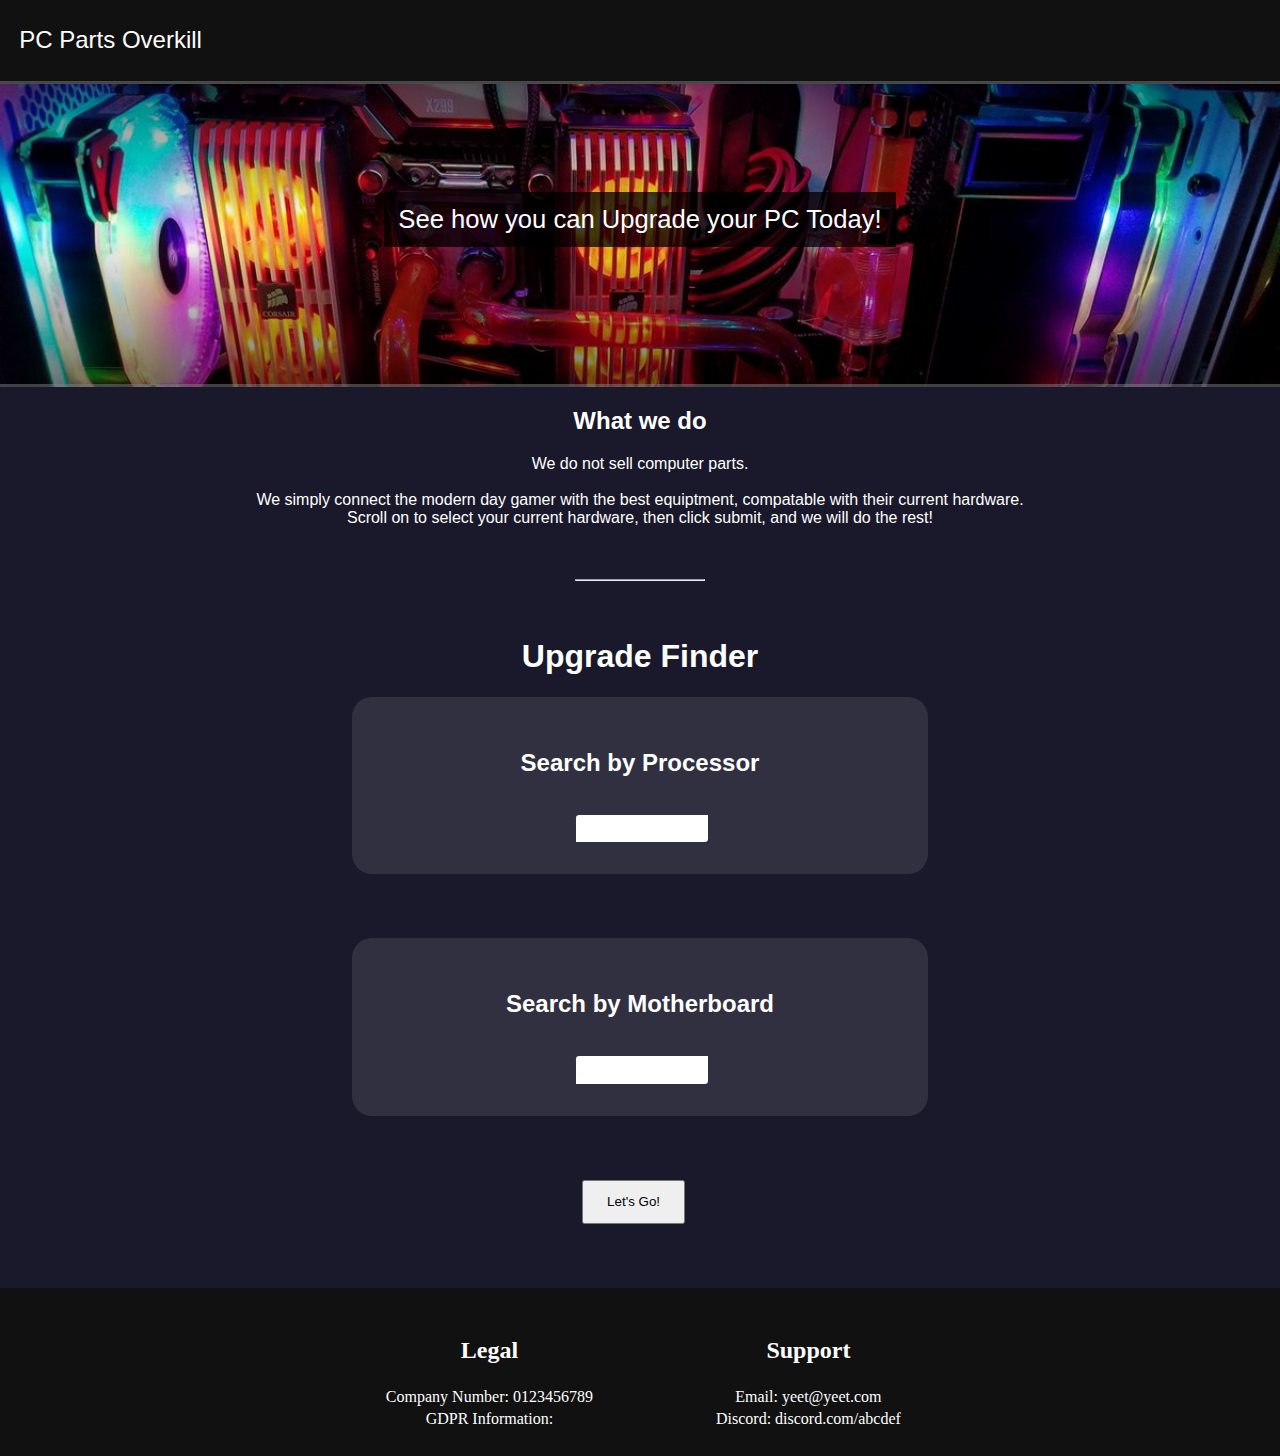
==== index.html @ a08f1a59 "PC Parts Overkill" ====
<!DOCTYPE html>
<html>

<head>
    <title>
        PC Parts Overkill
    </title>

    <link rel="stylesheet" type="text/css" href="index.css">
</head>

<body>
    <header>
        <h2>
            PC Parts Overkill
        </h2>
    </header>

    <div id="landing">
        <h2 onclick="window.location = `http://${window.location.host}#search`;">
            See how you can Upgrade your PC Today!
        </h2>
    </div>

    <div id="process">
        <h2>What we do</h2>

        <p>
            We do not sell computer parts.<br><br>We simply connect the modern day gamer with the best equiptment,
            compatable with their current hardware.
            <br>
            Scroll on to select your current hardware, then click submit, and we will do the rest!
        </p>
    </div>
    <br><br>
    <hr style="width: 10vw; margin: auto;"><br><br>
    <div id="search">
        <h1>
            Upgrade Finder
        </h1>

        <div class="finder">
            <h2>
                Search by Processor
            </h2>
            <br>
            <input>
        </div>

        <div class="finder">
            <h2>
                Search by Motherboard
            </h2>
            <br>
            <input>
        </div>

        <button>
            Let's Go!
        </button>
    </div>

    <footer>
        <table>
            <tr>
                <th>
                    <h2>
                        Legal
                    </h2>
                </th>
                <th>
                    <h2>
                        Support
                    </h2>
                </th>
            </tr>
            <tr>
                <td>
                    Company Number: 0123456789
                </td>
                <td>
                    Email: yeet@yeet.com
                </td>
            </tr>
            <tr>
                <td>
                    <a>GDPR Information: </a>
                </td>
                <td>
                    Discord: discord.com/abcdef
                </td>
            </tr>
        </table>
    </footer>
</body>

</html>
---- index.css ----
html,
body {
    padding: 0;
    margin: 0;
    background-color: rgb(25, 25, 43);
}

body {
    overflow-x: hidden;
}

header {
    position: fixed;
    top: 0;

    padding: 0.5vw;
    width: 100%;

    z-index: 10;

    background-color: #111;

    border-bottom: solid 3px rgba(128, 128, 128, 0.5);
}

header > h2 {
    text-align: left;
    padding-left: 1vw;
    font-family: -apple-system, BlinkMacSystemFont, "Segoe UI", Roboto, Oxygen, Ubuntu, Cantarell, "Open Sans",
        "Helvetica Neue", sans-serif;
    font-weight: 400;
    color: white;
}

#landing {
    background-image: url("Assets/landing.jpg");
    width: 100vw;
    height: 30vw;
    background-size: 100vw;
    background-repeat: no-repeat;
    border-bottom: solid 3px rgba(128, 128, 128, 0.5);
}

#landing > h2 {
    cursor: pointer;
    position: absolute;
    top: 15vw;
    width: 40vw;
    margin: 0;
    text-align: center;
    padding-top: 1vw;
    padding-bottom: 1vw;
    left: 30vw;
    font-family: -apple-system, BlinkMacSystemFont, "Segoe UI", Roboto, Oxygen, Ubuntu, Cantarell, "Open Sans",
        "Helvetica Neue", sans-serif;
    font-weight: 400;
    color: white;
    font-size: 2vw;
    background-color: rgba(0, 0, 0, 0.75);
}

#process {
    font-family: -apple-system, BlinkMacSystemFont, "Segoe UI", Roboto, Oxygen, Ubuntu, Cantarell, "Open Sans",
        "Helvetica Neue", sans-serif;
    text-align: center;
    color: white;
}

#search > h1 {
    font-family: -apple-system, BlinkMacSystemFont, "Segoe UI", Roboto, Oxygen, Ubuntu, Cantarell, "Open Sans",
        "Helvetica Neue", sans-serif;
    text-align: center;
    color: white;
}

#search > div > h2 {
    font-family: -apple-system, BlinkMacSystemFont, "Segoe UI", Roboto, Oxygen, Ubuntu, Cantarell, "Open Sans",
        "Helvetica Neue", sans-serif;
    text-align: center;
    color: white;
}

.finder {
    width: 40vw;
    margin: auto;
    padding: 2.5vw;
    background-color: rgba(255, 255, 255, 0.1);
    border-radius: 20px;
    margin-bottom: 5vw;
}

.finder > input {
    border: none;
    width: 10vw;
    position: relative;
    left: 15vw;
    height: 2vw;
    border-top-left-radius: 0.25vw;
    border-bottom-right-radius: 0.25vw;
    background-color: #fff;
}

.finder > input:hover {
    background-color: #ccc;
    cursor: pointer;
}

#search > button {
    padding: 1vw;
    width: 8vw;
    position: relative;
    left: 45.5vw;
}

footer {

    margin-top: 5vw;

    background-color: #111;
    padding: 2vw;
    color: white;

    text-align: center;
}

footer > table {
    width: 50vw;
    margin: auto;
}
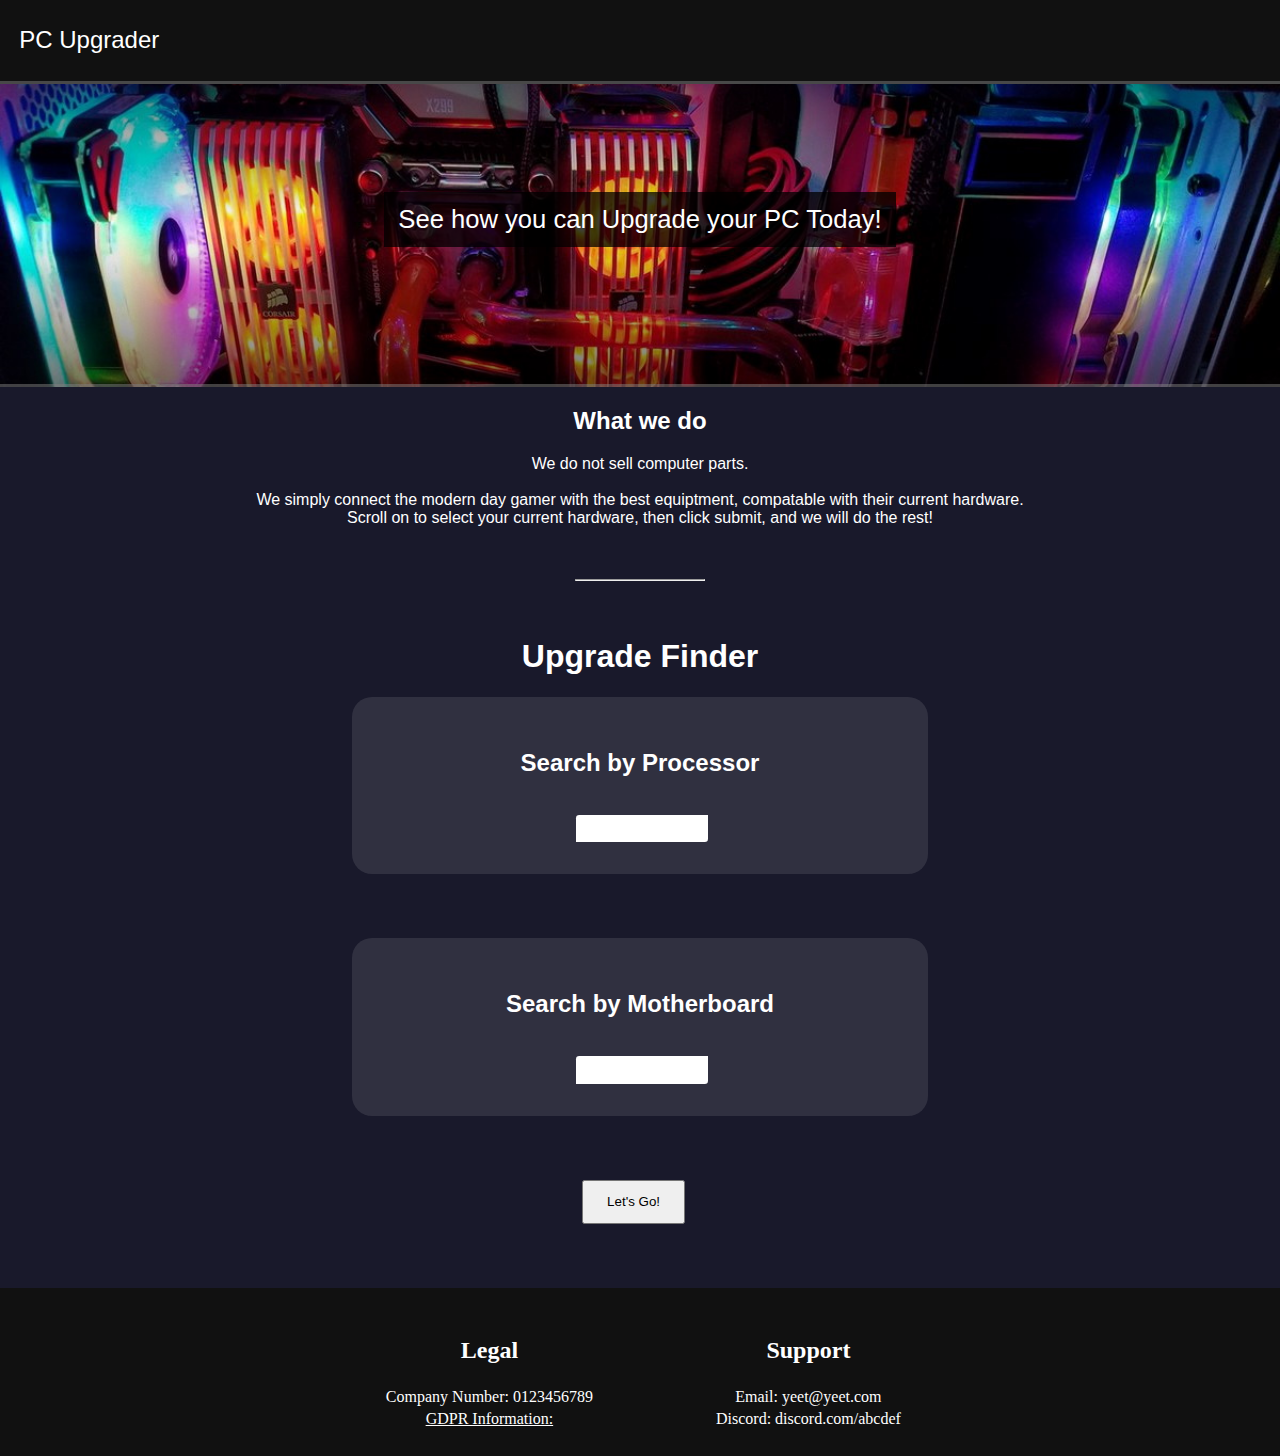
==== commit 3ea8fe1e: "pc changes" ====
--- a/index.html
+++ b/index.html
@@ -3,7 +3,7 @@
 
 <head>
     <title>
-        PC Parts Overkill
+        PC Upgrader
     </title>
 
     <link rel="stylesheet" type="text/css" href="index.css">
@@ -12,7 +12,7 @@
 <body>
     <header>
         <h2>
-            PC Parts Overkill
+            PC Upgrader
         </h2>
     </header>
 
@@ -84,7 +84,7 @@
             </tr>
             <tr>
                 <td>
-                    <a>GDPR Information: </a>
+                    <a href="GDPR/index.html" style="color: white;">GDPR Information: </a>
                 </td>
                 <td>
                     Discord: discord.com/abcdef
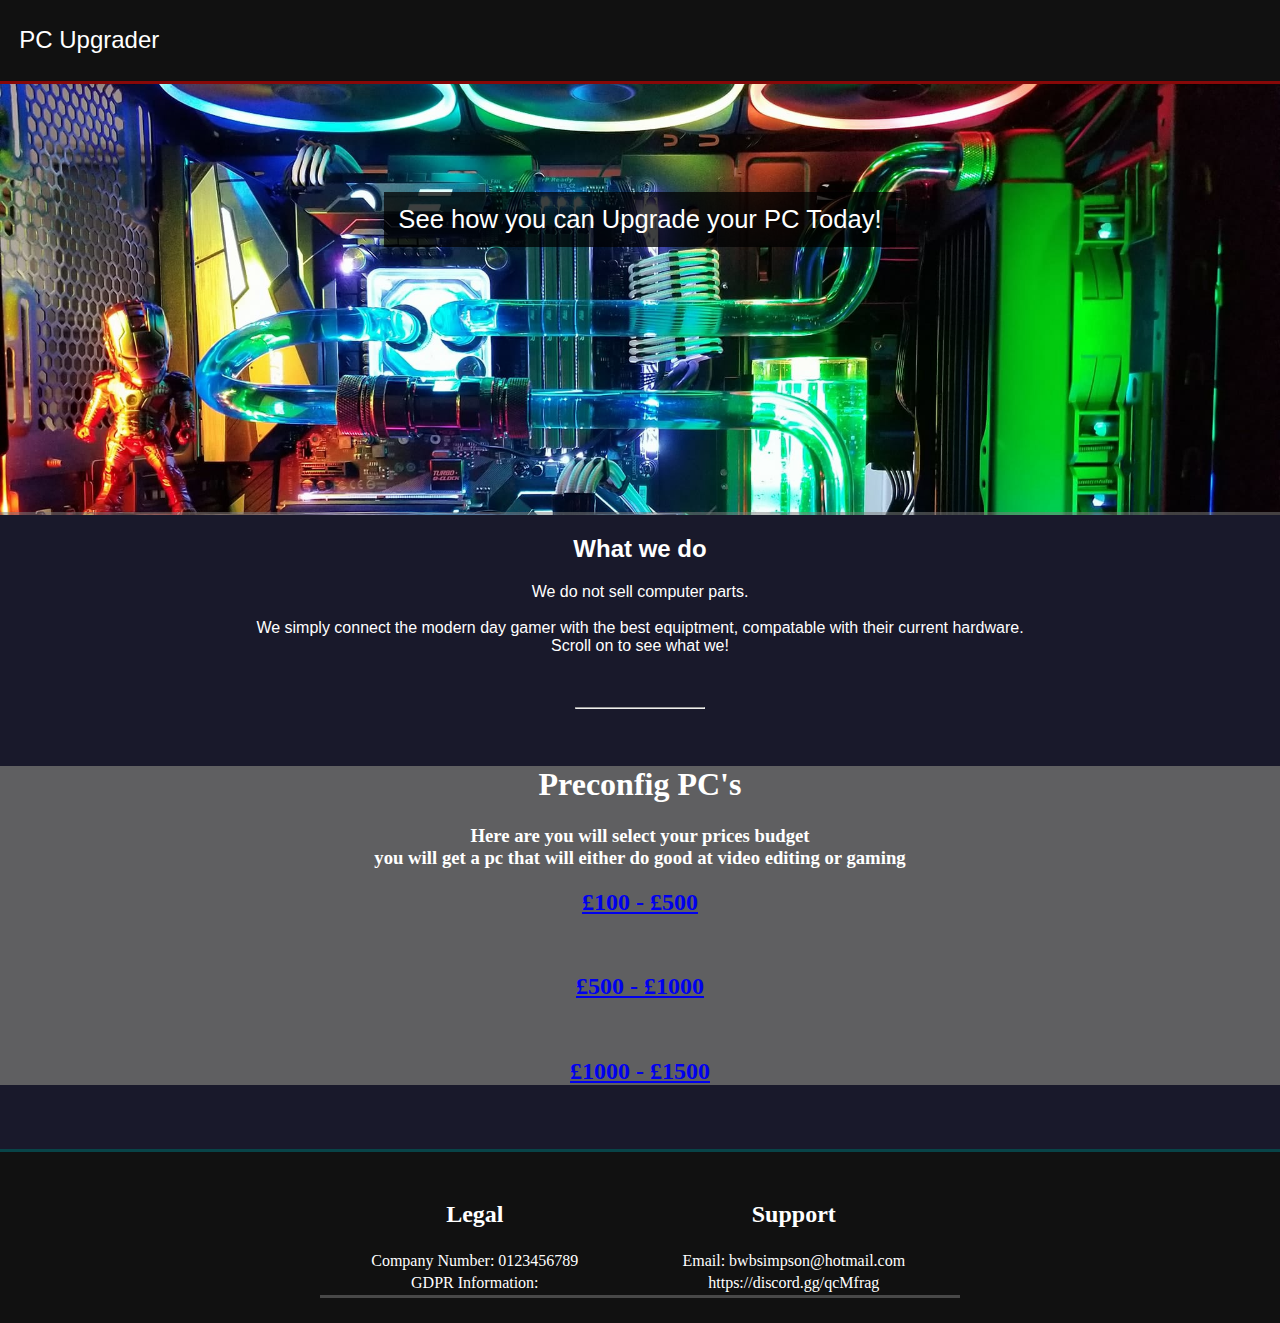
==== commit 9dea520d: "for school, preview #1" ====
--- a/index.html
+++ b/index.html
@@ -29,37 +29,20 @@
             We do not sell computer parts.<br><br>We simply connect the modern day gamer with the best equiptment,
             compatable with their current hardware.
             <br>
-            Scroll on to select your current hardware, then click submit, and we will do the rest!
+            Scroll on to see what we!
         </p>
     </div>
     <br><br>
     <hr style="width: 10vw; margin: auto;"><br><br>
-    <div id="search">
+    <div id="prebuild">
         <h1>
-            Upgrade Finder
+            Preconfig PC's
         </h1>
-
-        <div class="finder">
-            <h2>
-                Search by Processor
-            </h2>
-            <br>
-            <input>
-        </div>
-
-        <div class="finder">
-            <h2>
-                Search by Motherboard
-            </h2>
-            <br>
-            <input>
-        </div>
-
-        <button>
-            Let's Go!
-        </button>
+            <h3> Here are you will select your prices budget<br> you will get a pc that will either do good at video editing or gaming</h3>
+                <div id="NoHyper">    
+            <h2> <a href="../TheJukesOnYou/Config/100_500.html">£100 - £500 </a> </h2> <br> <h2> <a href="../TheJukesOnYou/Config/500_1000">£500 - £1000 </a></h2> <br> <h2> <a href="../TheJukesOnYou/Config/1000_1500">£1000 - £1500 </a> </h2> 
     </div>
-
+                </div>
     <footer>
         <table>
             <tr>
@@ -79,7 +62,7 @@
                     Company Number: 0123456789
                 </td>
                 <td>
-                    Email: yeet@yeet.com
+                    Email: bwbsimpson@hotmail.com
                 </td>
             </tr>
             <tr>
@@ -87,11 +70,11 @@
                     <a href="GDPR/index.html" style="color: white;">GDPR Information: </a>
                 </td>
                 <td>
-                    Discord: discord.com/abcdef
+                    <a href="Discord: https://discord.gg/qcMfrag" style="color: white;">https://discord.gg/qcMfrag </a>
                 </td>
             </tr>
         </table>
     </footer>
 </body>
 
-</html>+</html>
--- a/index.css
+++ b/index.css
@@ -1,4 +1,19 @@
 html,
+
+#prebuild {
+    background-color: #5f5f61;
+    text-align: center;
+    color: white ; 
+    border-bottom: solid 3px rgba(Black);
+    border-top: solid 3px rgba(Black);
+
+
+}
+
+
+
+
+
 body {
     padding: 0;
     margin: 0;
@@ -20,7 +35,7 @@
 
     background-color: #111;
 
-    border-bottom: solid 3px rgba(128, 128, 128, 0.5);
+    border-bottom: solid 3px rgba(255, 0, 0, 0.5);
 }
 
 header > h2 {
@@ -30,16 +45,17 @@
         "Helvetica Neue", sans-serif;
     font-weight: 400;
     color: white;
+    
 }
 
 #landing {
-    background-image: url("Assets/landing.jpg");
+    background-image: url("Assets/mainindexpc.jpg");
     width: 100vw;
-    height: 30vw;
+    height: 40vw;
     background-size: 100vw;
     background-repeat: no-repeat;
     border-bottom: solid 3px rgba(128, 128, 128, 0.5);
-}
+    }
 
 #landing > h2 {
     cursor: pointer;
@@ -119,6 +135,7 @@
     background-color: #111;
     padding: 2vw;
     color: white;
+    border-top: solid 3px rgba(0, 120, 128, 0.5);
 
     text-align: center;
 }
@@ -126,4 +143,13 @@
 footer > table {
     width: 50vw;
     margin: auto;
-}+    border-bottom: solid 3px rgba(128, 128, 128, 0.5);
+}
+
+footer td, footer td a, footer th {
+    color: white;
+    text-align: center;
+    text-decoration: none;
+    
+}
+
